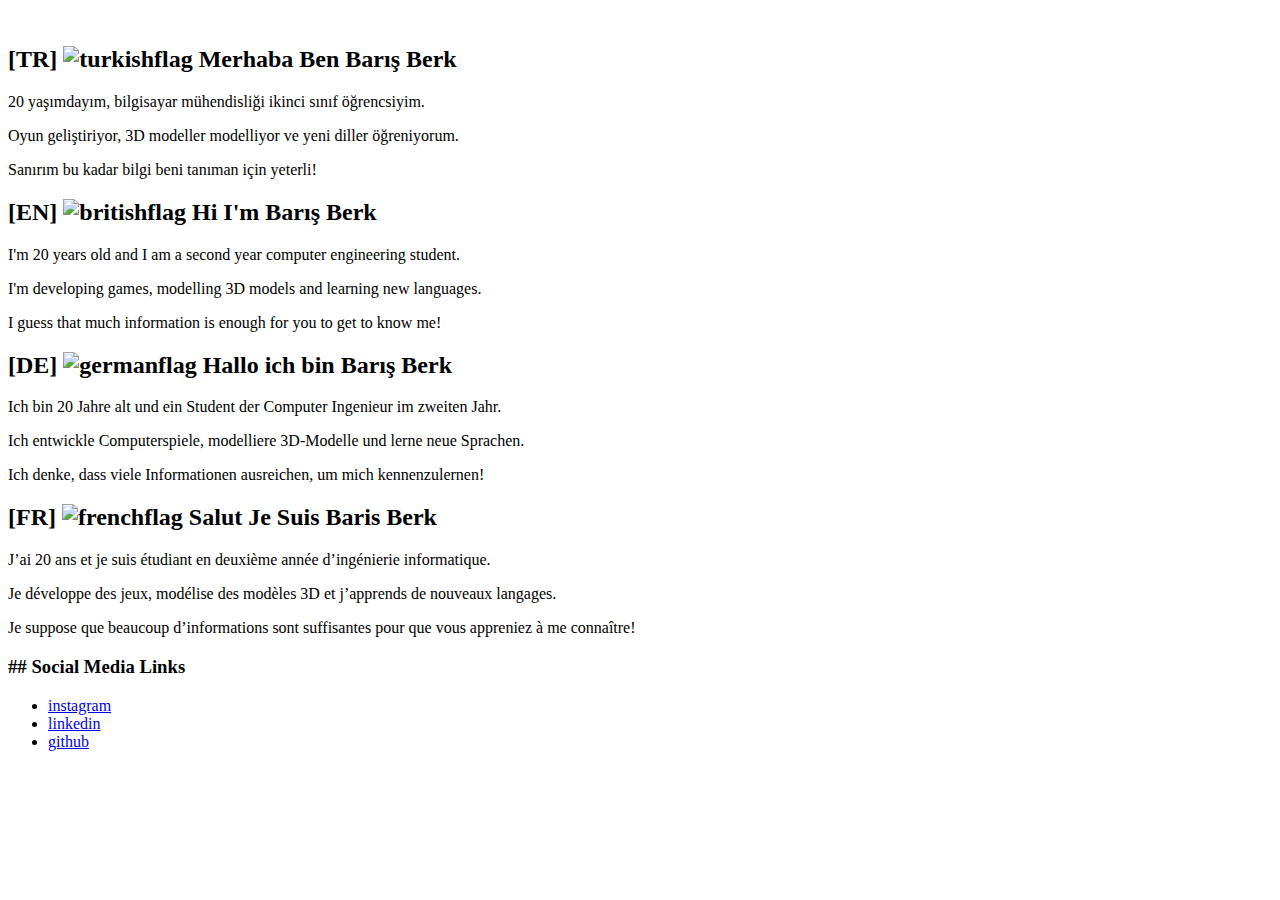
==== HTML/BiographyProject/index.html @ 9c752ba5 "images added and information had been completed" ====
<!DOCTYPE html>
<html lang="en">
<head>
    <meta charset="UTF-8">
    <meta http-equiv="X-UA-Compatible" content="IE=edge">
    <meta name="viewport" content="width=device-width, initial-scale=1.0">
    <link rel="stylesheet" href="https://cdnjs.cloudflare.com/ajax/libs/font-awesome/6.3.0/css/all.min.css" integrity="sha512-SzlrxWUlpfuzQ+pcUCosxcglQRNAq/DZjVsC0lE40xsADsfeQoEypE+enwcOiGjk/bSuGGKHEyjSoQ1zVisanQ==" crossorigin="anonymous" referrerpolicy="no-referrer" />
    <title>Profile</title>
</head>
<body>
    <img src="https://avatars.githubusercontent.com/u/99742344?v=4" alt="">
    <div class="content lang" id="tr-content">
        <h2>[TR] <img src="/assets/images/turkishflag.png" alt="turkishflag" width="20" height="10"> Merhaba Ben Barış Berk</h2>
        <div class="intro">
            <p>20 yaşımdayım, bilgisayar mühendisliği ikinci sınıf öğrencsiyim.</p>
            <p>Oyun geliştiriyor, 3D modeller modelliyor ve yeni diller öğreniyorum.</p>
            <p>Sanırım bu kadar bilgi beni tanıman için yeterli!</p>
        </div>
    </div>
    <div class="content lang" id="en-content">
        <h2>[EN] <img src="/assets/images/britishflag.png" alt="britishflag" width="20" height="10"> Hi I'm Barış Berk</h2>
        <div class="intro">
            <p>I'm 20 years old and I am a second year computer engineering student.</p>
            <p>I'm developing games, modelling 3D models and learning new languages.</p>
            <p>I guess that much information is enough for you to get to know me!</p>
        </div>
    </div>
    <div class="content lang" id="de-content">
        <h2>[DE] <img src="/assets/images/germanflag.png" alt="germanflag" width="20" height="10"> Hallo ich bin Barış Berk</h2>
        <div class="intro">
            <p>Ich bin 20 Jahre alt und ein Student der Computer Ingenieur im zweiten Jahr.</p>
            <p>Ich entwickle Computerspiele, modelliere 3D-Modelle und lerne neue Sprachen.</p>
            <p>Ich denke, dass viele Informationen ausreichen, um mich kennenzulernen!</p>
        </div>
    </div>
    <div class="content lang" id="fr-content">
        <h2>[FR] <img src="/assets/images/frenchflag.png" alt="frenchflag" width="20" height="10"> Salut Je Suis Baris Berk</h2>
        <div class="intro">
            <p>J’ai 20 ans et je suis étudiant en deuxième année d’ingénierie informatique.</p>
            <p>Je développe des jeux, modélise des modèles 3D et j’apprends de nouveaux langages.</p>
            <p>Je suppose que beaucoup d’informations sont suffisantes pour que vous appreniez à me connaître!</p>
        </div>
    </div>
    <div class="links">
        <h3>## Social Media Links</h3>
        <ul>
                <li>
                    <i class="fa-brands fa-instagram"></i>
                    <a href="https://www.instagram.com/bberksengul/" target="_blank">instagram</a>
                </li>
                <li>
                    <i class="fa-brands fa-linkedin"></i>
                    <a href="https://www.linkedin.com/in/barış-berk-şengül-84a320260/" target="_blank">linkedin</a>
                </li>
                <li>
                    <i class="fa-brands fa-github"></i>
                    <a href="https://github.com/WorldOfBerk" target="_blank">github</a>
                </li>
            </ul>
    </div>    
    </body>
</html>
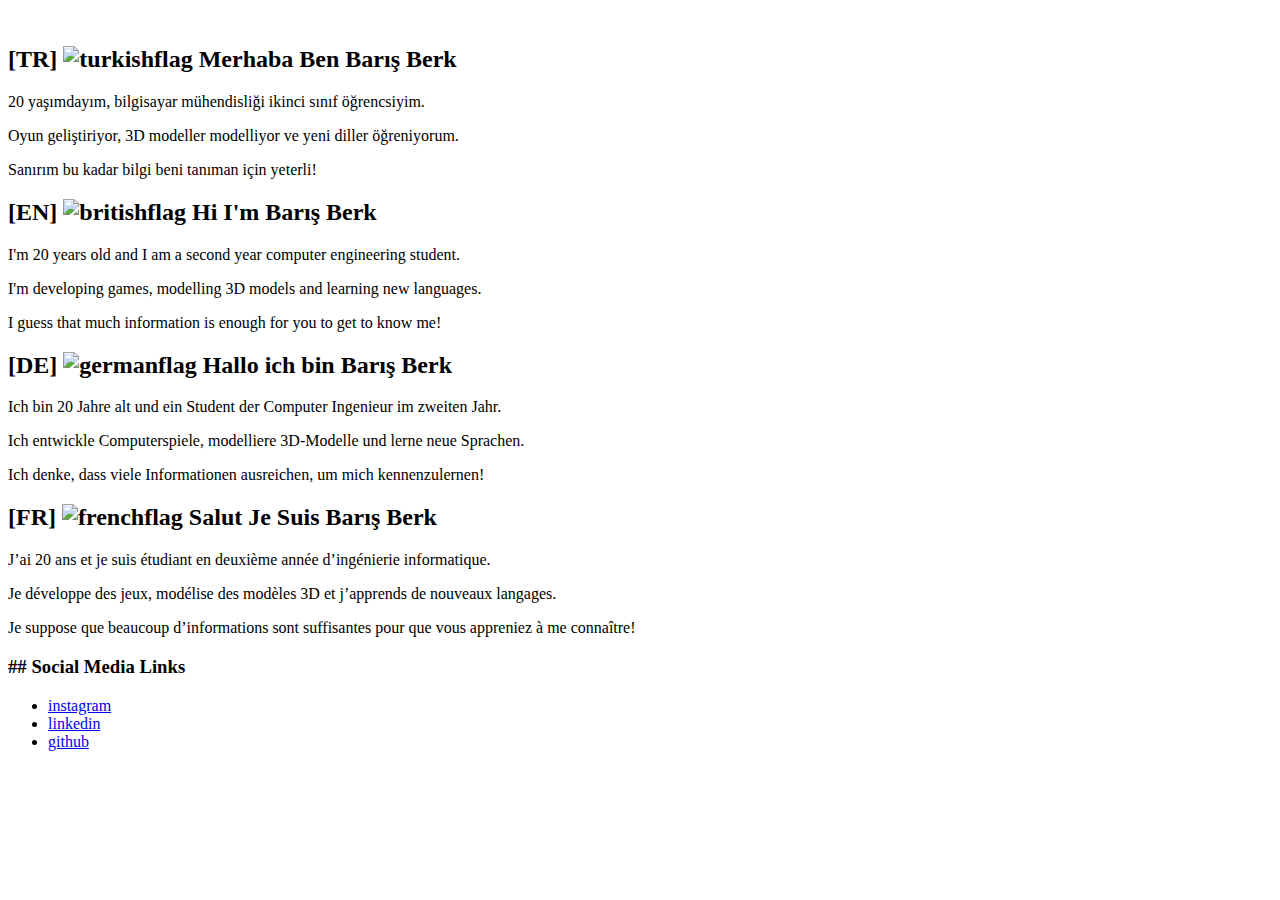
==== commit 44e68703: "letter adjustment" ====
--- a/HTML/BiographyProject/index.html
+++ b/HTML/BiographyProject/index.html
@@ -34,7 +34,7 @@
         </div>
     </div>
     <div class="content lang" id="fr-content">
-        <h2>[FR] <img src="/assets/images/frenchflag.png" alt="frenchflag" width="20" height="10"> Salut Je Suis Baris Berk</h2>
+        <h2>[FR] <img src="/assets/images/frenchflag.png" alt="frenchflag" width="20" height="10"> Salut Je Suis Barış Berk</h2>
         <div class="intro">
             <p>J’ai 20 ans et je suis étudiant en deuxième année d’ingénierie informatique.</p>
             <p>Je développe des jeux, modélise des modèles 3D et j’apprends de nouveaux langages.</p>
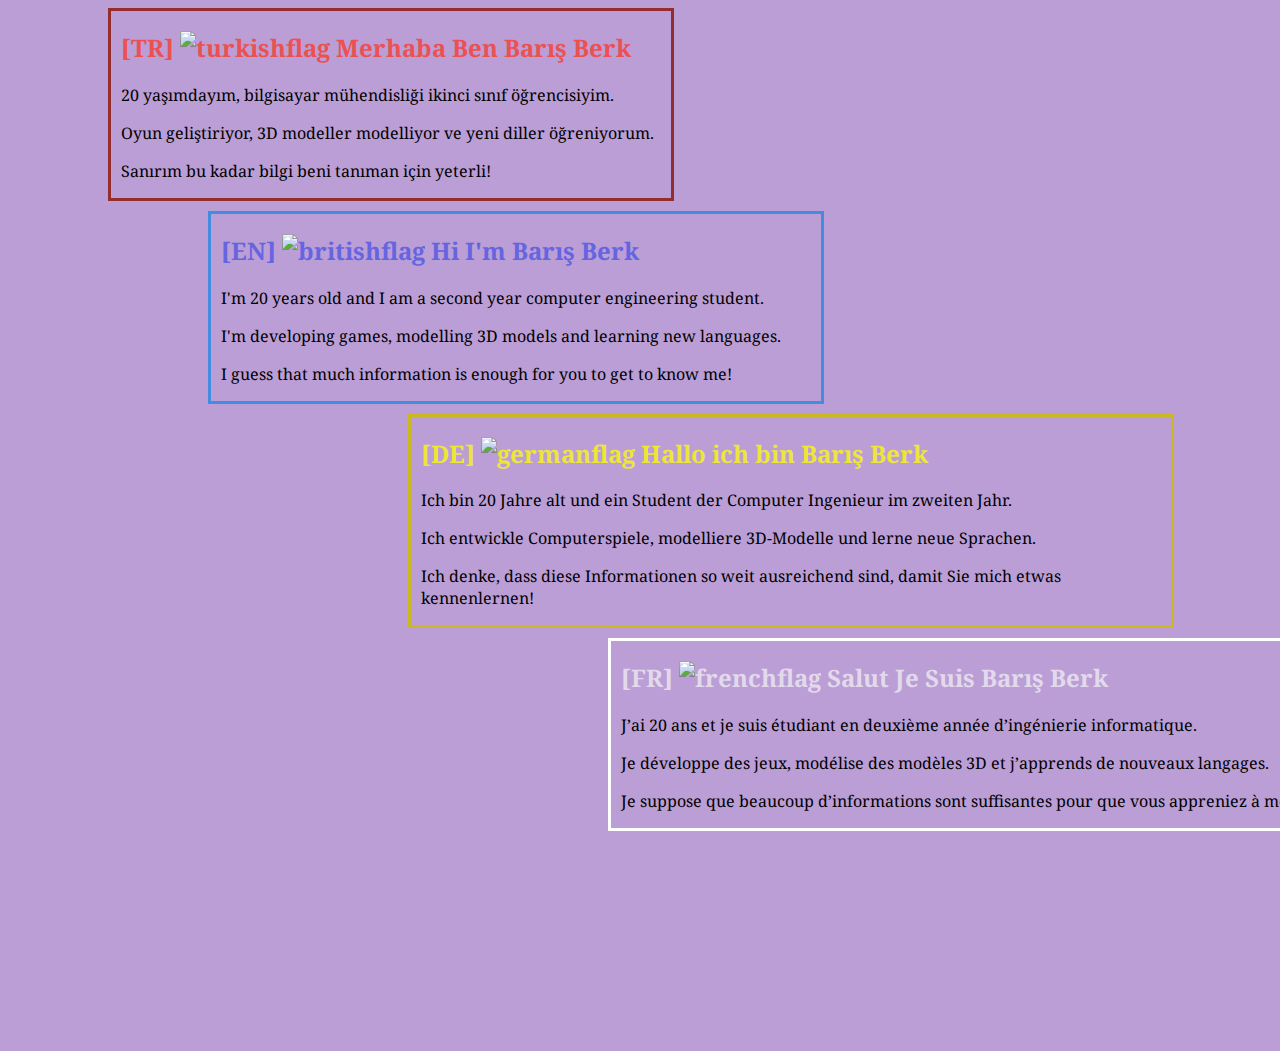
==== commit 34a801ed: "style completed" ====
--- a/HTML/BiographyProject/index.html
+++ b/HTML/BiographyProject/index.html
@@ -5,20 +5,24 @@
     <meta http-equiv="X-UA-Compatible" content="IE=edge">
     <meta name="viewport" content="width=device-width, initial-scale=1.0">
     <link rel="stylesheet" href="https://cdnjs.cloudflare.com/ajax/libs/font-awesome/6.3.0/css/all.min.css" integrity="sha512-SzlrxWUlpfuzQ+pcUCosxcglQRNAq/DZjVsC0lE40xsADsfeQoEypE+enwcOiGjk/bSuGGKHEyjSoQ1zVisanQ==" crossorigin="anonymous" referrerpolicy="no-referrer" />
+    <link rel="stylesheet" href="style.css">
+    <link rel="preconnect" href="https://fonts.googleapis.com">
+    <link rel="preconnect" href="https://fonts.gstatic.com" crossorigin>
+    <link href="https://fonts.googleapis.com/css2?family=Noto+Serif:ital@1&display=swap" rel="stylesheet">
     <title>Profile</title>
 </head>
-<body>
-    <img src="https://avatars.githubusercontent.com/u/99742344?v=4" alt="">
+<body class="cbody">
+    <img src="https://avatars.githubusercontent.com/u/99742344?v=4" alt="" id="profilepp">
     <div class="content lang" id="tr-content">
-        <h2>[TR] <img src="/assets/images/turkishflag.png" alt="turkishflag" width="20" height="10"> Merhaba Ben Barış Berk</h2>
+        <h2 class="trH">[TR] <img src="/assets/images/turkishflag.png" alt="turkishflag" width="20" height="10"> Merhaba Ben Barış Berk</h2>
         <div class="intro">
-            <p>20 yaşımdayım, bilgisayar mühendisliği ikinci sınıf öğrencsiyim.</p>
+            <p>20 yaşımdayım, bilgisayar mühendisliği ikinci sınıf öğrencisiyim.</p>
             <p>Oyun geliştiriyor, 3D modeller modelliyor ve yeni diller öğreniyorum.</p>
             <p>Sanırım bu kadar bilgi beni tanıman için yeterli!</p>
         </div>
     </div>
     <div class="content lang" id="en-content">
-        <h2>[EN] <img src="/assets/images/britishflag.png" alt="britishflag" width="20" height="10"> Hi I'm Barış Berk</h2>
+        <h2 class="enH">[EN] <img src="/assets/images/britishflag.png" alt="britishflag" width="20" height="10"> Hi I'm Barış Berk</h2>
         <div class="intro">
             <p>I'm 20 years old and I am a second year computer engineering student.</p>
             <p>I'm developing games, modelling 3D models and learning new languages.</p>
@@ -26,15 +30,15 @@
         </div>
     </div>
     <div class="content lang" id="de-content">
-        <h2>[DE] <img src="/assets/images/germanflag.png" alt="germanflag" width="20" height="10"> Hallo ich bin Barış Berk</h2>
+        <h2 class="deH">[DE] <img src="/assets/images/germanflag.png" alt="germanflag" width="20" height="10"> Hallo ich bin Barış Berk</h2>
         <div class="intro">
             <p>Ich bin 20 Jahre alt und ein Student der Computer Ingenieur im zweiten Jahr.</p>
             <p>Ich entwickle Computerspiele, modelliere 3D-Modelle und lerne neue Sprachen.</p>
-            <p>Ich denke, dass viele Informationen ausreichen, um mich kennenzulernen!</p>
+            <p>Ich denke, dass diese Informationen so weit ausreichend sind, damit Sie mich etwas kennenlernen!</p>
         </div>
     </div>
     <div class="content lang" id="fr-content">
-        <h2>[FR] <img src="/assets/images/frenchflag.png" alt="frenchflag" width="20" height="10"> Salut Je Suis Barış Berk</h2>
+        <h2 class="frH">[FR] <img src="/assets/images/frenchflag.png" alt="frenchflag" width="20" height="10"> Salut Je Suis Barış Berk</h2>
         <div class="intro">
             <p>J’ai 20 ans et je suis étudiant en deuxième année d’ingénierie informatique.</p>
             <p>Je développe des jeux, modélise des modèles 3D et j’apprends de nouveaux langages.</p>
--- a/HTML/BiographyProject/style.css
+++ b/HTML/BiographyProject/style.css
@@ -0,0 +1,77 @@
+p , h2, a{
+    font-family: 'Noto Serif', serif;
+}
+
+h3{
+    font-family: 'Noto Serif', serif;
+    color: rgba(88, 23, 88, 0.527);
+    text-shadow: 2px 2px 5px;
+}
+
+body.cbody{
+    background-color: rgb(187, 158, 214);
+}
+
+#profilepp{
+    border-radius: 50%;
+    margin: auto;
+    display: block;
+}
+
+#tr-content{
+    border: solid rgb(150, 45, 45);
+    padding-left: 10px;
+    width: 550px;
+    margin-left: 100px;
+}
+
+#en-content{
+    border: solid rgb(68, 140, 223);
+    padding-left: 10px;
+    width: 600px;
+    margin-top: 10px;
+    margin-left: 200px;
+}
+
+#de-content{
+    border: solid rgb(201, 184, 32);
+    padding-left: 10px;
+    width: 750px;
+    margin-top: 10px;
+    margin-left: 400px;
+}
+
+#fr-content{
+    border: solid white;
+    padding-left: 10px;
+    width: 750px;
+    margin-top: 10px;
+    margin-left: 600px;
+}
+
+h2.trH{
+    color: rgb(236, 81, 81);
+}
+
+h2.enH{
+    color: rgb(101, 101, 224);
+}
+
+h2.deH{
+    color: rgba(255, 255, 0, 0.76);
+}
+
+h2.frH{
+    color: rgba(245, 245, 245, 0.685);
+}
+
+.links{
+    position: sticky;
+    bottom: 0px;
+    margin-left: 1600px;
+}
+
+a{
+    text-decoration: none;
+    text-transform: uppercase;
+}